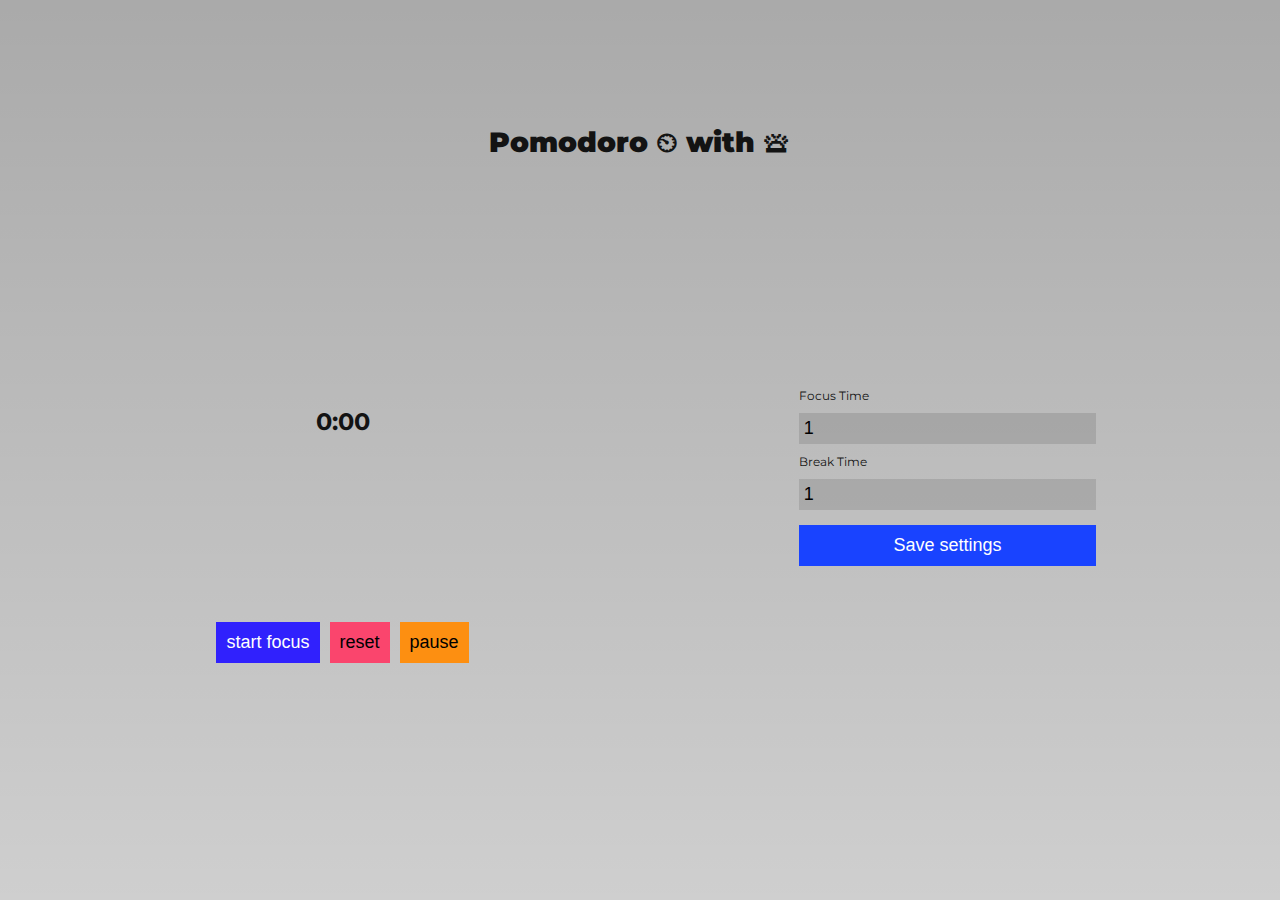
==== Tasks/login/pomodoro/index.html @ 5881b093 "Initial Commit" ====
<!DOCTYPE html>
<html lang="en">
  <head>
    <meta charset="UTF-8" />
    <meta name="viewport" content="width=device-width, initial-scale=1.0" />
    <title>Timer With 🔔| abhik B</title>
    <link rel="stylesheet" href="style.css" />
    
  </head>
  <body>
    <h1>Pomodoro ⏲ with 🛎</h1>
    

    <figure class="clock">
      <div class="mins">0</div>
      <div>:</div>
      <div class="secs">00</div>
      
      <svg class="progress-ring" height="120" width="120">
        <circle
          class="progress-ring__circle"
          stroke-width="8"
          fill="transparent"
          r="50"
          cx="60"
          cy="60"
        />
      </svg>
    </figure>

    <div class="btn-group">
      <button class="start">start focus</button>
      <button class="reset">reset</button>
      <button class="pause">pause</button>
    </div>

    <form action=".">
      <label for="focusTime">Focus Time</label>
      <input type="number" value="1" id="focusTime" />
      <label for="breakTime">Break Time</label>
      <input type="number" value="1" id="breakTime" />
      <button type="submit">Save settings</button>
    </form>

    <script src="settings.js"></script>
    <script src="timer.js"></script>
    <script src="progress.js"></script>
  </body>
</html>
---- Tasks/login/pomodoro/style.css ----
@import url("https://fonts.googleapis.com/css2?family=Montserrat:ital,wght@0,300;0,500;1,900&display=swap");
@import url("https://fonts.googleapis.com/css2?family=Montserrat:ital,wght@1,900&display=swap");
*,
*::before,
*::after {
  padding: 0;
  margin: 0;

  box-sizing: border-box;
}

body {
  height: 100vh;
  padding: 35px;

  background: rgb(243, 243, 243);
  color: #131313;
  font-family: "Montserrat", sans-serif;
  background-image: linear-gradient(rgba(0, 0, 0, 0.3), rgba(0, 0, 0, 0.15)),
  url( https://static1.makeuseofimages.com/wordpress/wp-content/uploads/2022/01/pomodoro-technique-linux.jpg);
 
}
h1 {
  margin: 15px 0;
  font-weight: 900;
  font-size: 28px;
  text-align: center;
}
input {
  transition: 0.5s ease-in-out;
  margin: 10px 0;
  font-size: 18px;
  padding: 5px;
  background: rgba(0, 0, 0, 0.11);
  border: none;
}
.btn-group {
  display: flex;
  justify-content: space-between;
  align-items: center;
  height: 10%;
  margin: 35px 0;
}
button {
  margin: 5px;
  padding: 10px;
  border: none;
  font-size: 18px;
  transition: 0.5s ease-in-out;
}
label {
  font-size: 12px;
}
form {
  height: 20%;
  display: flex;
  flex-direction: column;
  padding: 0;
  max-width: 370px;
  margin: 5px auto;
}
form button {
  background: rgb(25, 67, 255);
  width: 100%;
  margin: 5px 0;
  color: white;
}
.start {
  background: rgb(48, 33, 253);
  color: white;
}
.break {
  background: rgb(0, 199, 116);
  color: #000000;
}
.reset {
  background: rgb(250, 69, 109);
  color: #000000;
}
.pause {
  background: rgb(253, 143, 17);
}
.resume {
  background: rgb(131, 10, 252);
  color: white;
}
.clock {
  padding: 3px;
  display: flex;
  position: relative;
  justify-content: center;
  align-items: center;
  font-weight: bold;
  height: 30%;
  font-size: 24px;
}
.progress-ring {
  position: absolute;
  top: 50%;
  left: 50%;
  transform: translate(-50%, -50%);
}

.progress-ring__circle {
  transition: 0.5s;
  transform: rotate(-90deg);
  transform-origin: 50% 50%;
  stroke: rgb(51, 65, 255);
}

footer {
  position: fixed;
  bottom: 4px;
  text-align: center;
  width: 80%;
  margin: 0 auto;
}

.danger {
  stroke: rgb(243, 17, 28);
  animation: pulse 0.9s ease-in-out infinite;
}

@keyframes pulse {
  0%,
  100% {
    transform: rotate(-90deg) scale(1);
  }
  50% {
    transform: rotate(-90deg) scale(1.05);
  }
  75% {
    transform: rotate(-90deg) scale(0.8);
  }
}

@media screen and (min-width: 768px) {
  body {
    display: grid;
    grid-template-areas:
      "head head"
      "clock form"
      "btns ji";
  }
  .btn-group {
    grid-area: btns;
    justify-content: center;
  }
  .clock {
    grid-area: clock;
    height: 100%;
  }
  h1 {
    grid-area: head;

    align-self: center;
  }
  form {
    align-self: center;
    justify-self: center;
    grid-area: form;
    width: 50%;
    justify-content: space-around;
  }
  footer {
    width: 100%;
  }
}

@media screen and (max-width: 375px) {
  form {
    height: 40%;
  }
  footer {
    position: static;
  }
}
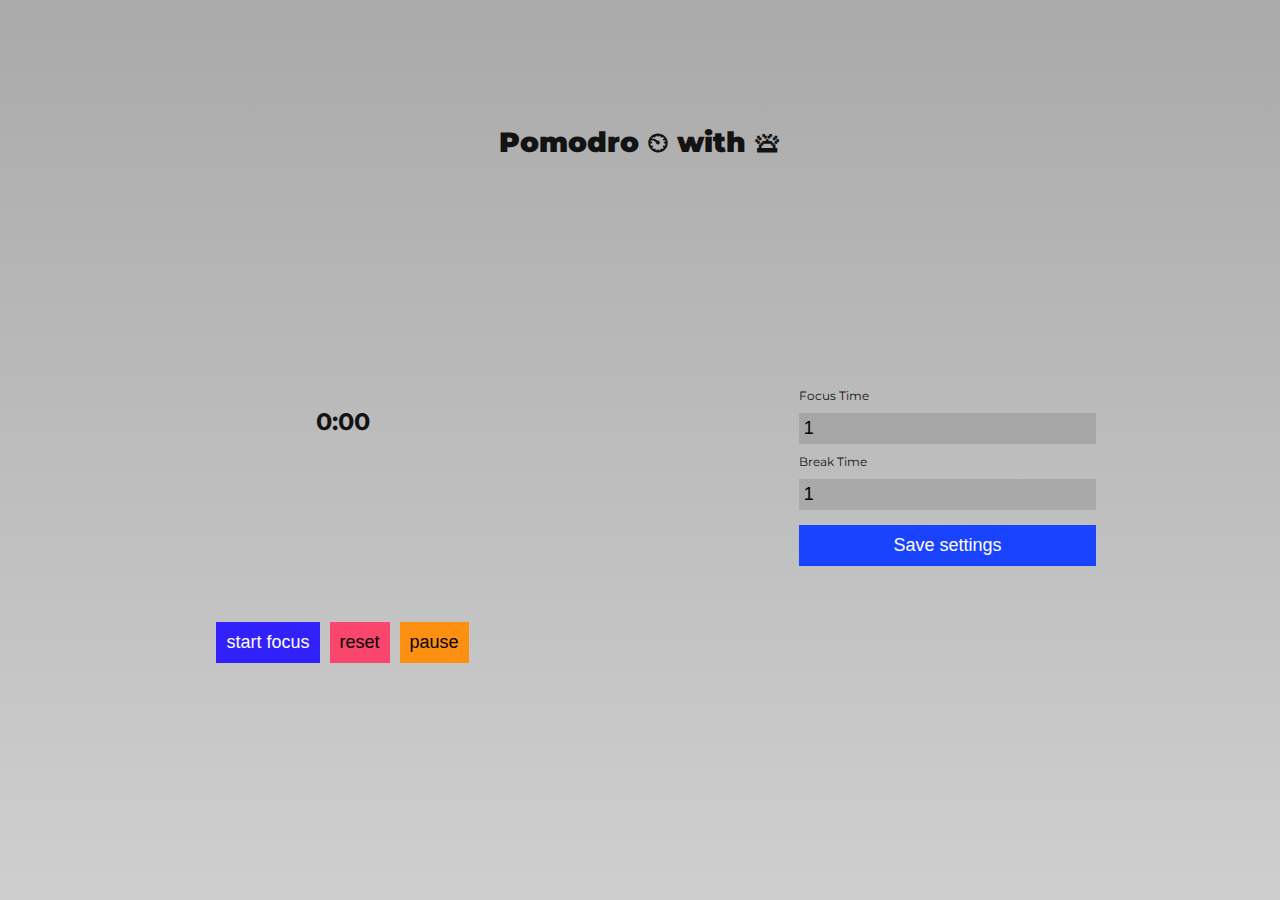
==== commit 625d8ab8: "Added break time" ====
--- a/Tasks/login/pomodoro/index.html
+++ b/Tasks/login/pomodoro/index.html
@@ -5,17 +5,17 @@
     <meta name="viewport" content="width=device-width, initial-scale=1.0" />
     <title>Timer With 🔔| abhik B</title>
     <link rel="stylesheet" href="style.css" />
-    
   </head>
   <body>
-    <h1>Pomodoro ⏲ with 🛎</h1>
-    
+    <h1>Pomodro ⏲ with 🛎</h1>
 
     <figure class="clock">
       <div class="mins">0</div>
       <div>:</div>
       <div class="secs">00</div>
-      
+      <audio
+        src="http://soundbible.com/mp3/service-bell_daniel_simion.mp3"
+      ></audio>
       <svg class="progress-ring" height="120" width="120">
         <circle
           class="progress-ring__circle"
@@ -41,6 +41,7 @@
       <input type="number" value="1" id="breakTime" />
       <button type="submit">Save settings</button>
     </form>
+    
 
     <script src="settings.js"></script>
     <script src="timer.js"></script>
--- a/Tasks/login/pomodoro/style.css
+++ b/Tasks/login/pomodoro/style.css
@@ -17,8 +17,7 @@
   color: #131313;
   font-family: "Montserrat", sans-serif;
   background-image: linear-gradient(rgba(0, 0, 0, 0.3), rgba(0, 0, 0, 0.15)),
-  url( https://static1.makeuseofimages.com/wordpress/wp-content/uploads/2022/01/pomodoro-technique-linux.jpg);
- 
+  url(https://static1.makeuseofimages.com/wordpress/wp-content/uploads/2022/01/pomodoro-technique-linux.jpg);
 }
 h1 {
   margin: 15px 0;
